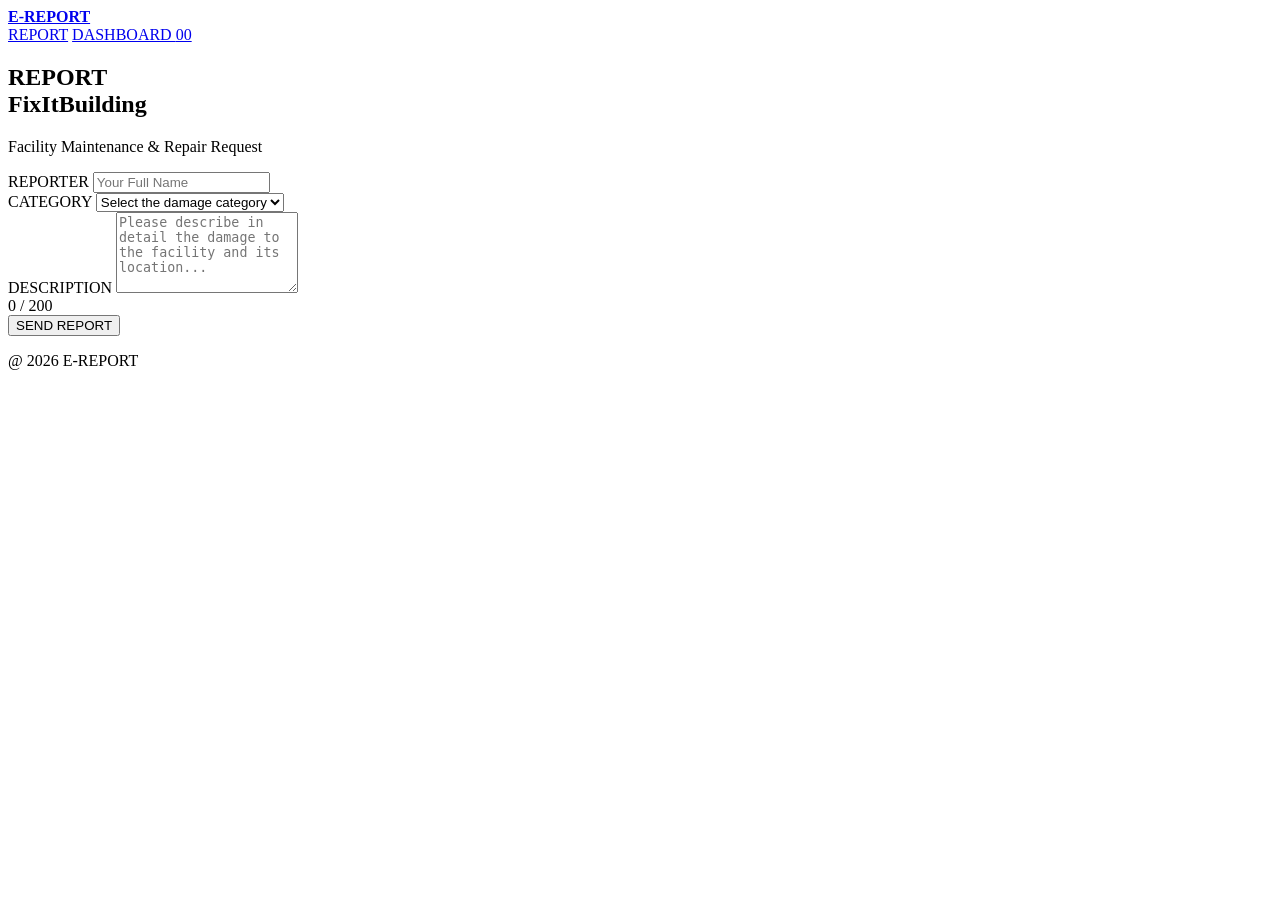
==== index.html @ 83d76eed "first commit" ====
<!DOCTYPE html>
<html lang="en">

<head>
  <meta charset="UTF-8">
  <meta name="viewport" content="width=device-width, initial-scale=1.0">
  <meta name="description" content="E-REPORT school facility damage reporting system.">
  <title>E-REPORT</title>
  <link rel="preconnect" href="https://fonts.googleapis.com">
  <link rel="preconnect" href="https://fonts.gstatic.com" crossorigin>
  <link
    href="https://fonts.googleapis.com/css2?family=Inter:wght@400;500;600;700;800;900&family=Roboto+Mono:wght@400;500;600&display=swap"
    rel="stylesheet">
  <link rel="stylesheet" href="CSS/style.css">
</head>

<body>
  <header class="topbar">
    <a class="brand" href="index.html">
      <span class="brand-dot"></span>
      <strong>E-REPORT</strong>
    </a>

    <nav class="nav">
      <a class="nav-link active" href="index.html">REPORT</a>

      <a class="nav-link dashboard-link" href="dashboard.html">
        DASHBOARD
        <span class="nav-count" id="nav-count">00</span>
      </a>
    </nav>
  </header>

  <main class="report-layout">
    <section class="report-intro">
      <h1>REPORT<br><span>FixItBuilding</span></h1>
      <p class="intro-copy">Facility Maintenance & Repair Request
    </section>

    <section class="form-panel">
      <form id="facility-report-form" class="report-form" onsubmit="handleFormSubmit(event)">
        <div class="field">
          <label for="reporter">REPORTER</label>
          <input id="reporter" name="reporter" type="text" placeholder="Your Full Name" required maxlength="60">
        </div>
        <!-- <div class="field">
          <label for="class-name">CLASS / ROLE</label>
          <input id="input-reporter" name="reporter" type="text" placeholder="X RPL / Teacher" required maxlength="40">
        </div> -->
        <div class="field">
          <label for="category">CATEGORY</label>
          <select id="select-category" name="category" required>
            <option value="">Select the damage category</option>
            <option value="AC">AC</option>
            <option value="Computer">Computer</option>
            <option value="Furniture">Furniture</option>
            <option value="Sanitation">Sanitation</option>
            <option value="Electrical">Electrical</option>
            <option value="Other">Other</option>
          </select>
        </div>
        <!-- <div class="field">
          <label for="location">LOCATION</label>
          <input id="location" name="location" type="text" placeholder="Computer Lab 2" required maxlength="80">
        </div> -->
        <div class="field full">
          <label for="description">DESCRIPTION</label>
          <textarea id="textarea-description" name="description" rows="5" maxlength="200"
            placeholder="Please describe in detail the damage to the facility and its location..." required></textarea>
          <div class="char-count"><span id="char-count">0</span> / 200</div>
        </div>
        <button class="submit-button" type="submit">SEND REPORT</button>
        <p class="form-message" id="form-message" role="status" aria-live="polite"></p>
      </form>
    </section>

  </main>
  <footer class="footer">@ 2026 E-REPORT</footer>

  <!-- JS -->
  <script src="js/data.js" defer></script>
  <script src="js/app.js" defer></script>
</body>

</html>
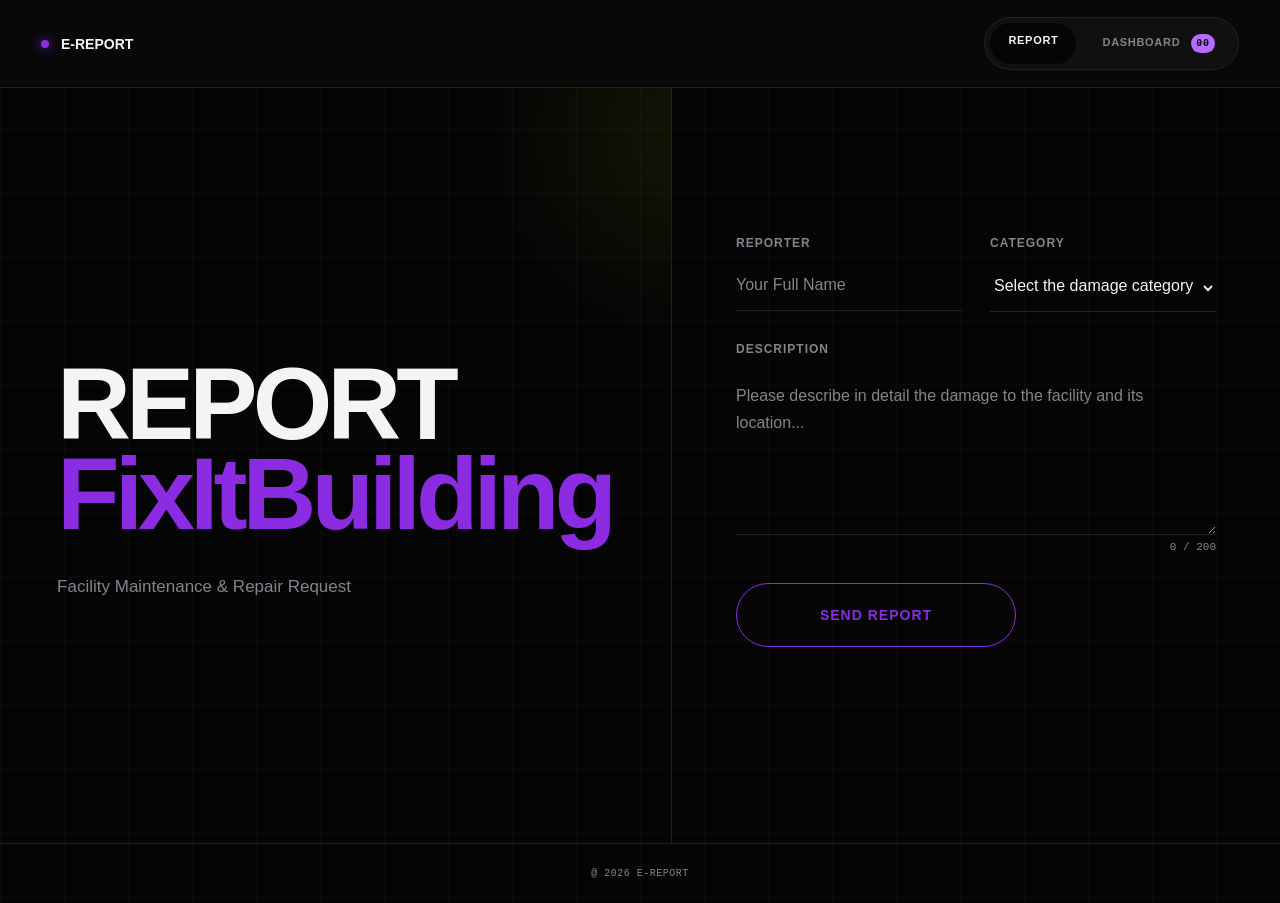
==== commit 6b0930e4: "change index" ====
--- a/index.html
+++ b/index.html
@@ -11,7 +11,7 @@
   <link
     href="https://fonts.googleapis.com/css2?family=Inter:wght@400;500;600;700;800;900&family=Roboto+Mono:wght@400;500;600&display=swap"
     rel="stylesheet">
-  <link rel="stylesheet" href="CSS/style.css">
+  <link rel="stylesheet" href="css/style.css">
 </head>
 
 <body>
--- a/css/style.css
+++ b/css/style.css
@@ -0,0 +1,639 @@
+/* reset global & settings */
+* {
+    box-sizing: border-box;
+    margin: 0;
+    padding: 0;
+}
+
+:root {
+    --bg-dark: #050505;
+    --bg-card: #101010;
+    --bg-card-hover: #17101F;
+    --text-main: #F4F4F4;
+    --text-muted: #88818F;
+    --border-color: #242027;
+    --night-purple: #1C003A;
+    --purple-main: #8B2BE2;
+    --purple-light: #B56CFF;
+
+
+    --bg: var(--bg-dark);
+    --panel: var(--bg-card);
+    --white: var(--text-main);
+    --muted: var(--text-muted);
+    --line: var(--border-color);
+
+    --lime: var(--purple-main);
+    --orange: var(--purple-light);
+    --red: #ff3d4f;
+
+    --mono: "Roboto Mono", monospace;
+    --sans: "Inter", sans-serif;
+}
+
+html {
+    min-height: 100%;
+    background: var(--bg);
+}
+
+body {
+    min-height: 100vh;
+    color: var(--white);
+    font-family: var(--sans);
+    background-color: var(--bg);
+    background-image:
+        linear-gradient(rgba(255, 255, 255, .025) 1px, transparent 1px),
+        linear-gradient(90deg, rgba(255, 255, 255, .025) 1px, transparent 1px);
+    background-size: 64px 64px;
+}
+
+a {
+    color: inherit;
+    text-decoration: none;
+}
+
+button,
+input,
+select,
+textarea {
+    font: inherit;
+}
+
+.topbar {
+    height: 88px;
+    padding: 0 3.2%;
+    display: flex;
+    align-items: center;
+    justify-content: space-between;
+    border-bottom: 1px solid var(--line);
+    background: rgba(9, 9, 9, .94);
+    position: sticky;
+    top: 0;
+    z-index: 5;
+    backdrop-filter: blur(14px);
+}
+
+.brand {
+    display: flex;
+    align-items: center;
+    gap: 12px;
+    font-size: 14px;
+}
+
+.brand-dot {
+    width: 8px;
+    height: 8px;
+    border-radius: 50%;
+    background: var(--lime);
+    box-shadow: 0 0 12px var(--lime);
+}
+
+.brand-divider,
+.brand-muted {
+    font-family: var(--mono);
+    color: var(--text-muted);
+}
+
+.nav {
+    display: flex;
+    gap: 8px;
+    padding: 5px;
+    border: 1px solid var(--border-color);
+    border-radius: 40px;
+    background: #101010;
+}
+
+.nav-link {
+    padding: 11px 18px;
+    border-radius: 30px;
+    font-size: 11px;
+    font-weight: 800;
+    letter-spacing: .7px;
+    color: var(--text-muted);
+}
+.nav-link.active {
+    background: var(--bg-dark);
+    color: var(--text-main);
+}
+
+.nav-count {
+    display: inline-grid;
+    place-items: center;
+    margin-left: 7px;
+    min-width: 24px;
+    height: 19px;
+    padding: 0 5px;
+    border-radius: 20px;
+    background: var(--orange);
+    color: var(--bg-dark);
+    font-family: var(--mono);
+    font-size: 10px;
+}
+
+.report-layout {
+    min-height: calc(100vh - 145px);
+    display: grid;
+    grid-template-columns: 1.05fr .95fr;
+    max-width: 1600px;
+    margin: auto;
+}
+
+.report-intro {
+    padding: 80px 8.5%;
+    display: flex;
+    flex-direction: column;
+    justify-content: center;
+    border-right: 1px solid var(--line);
+    position: relative;
+    overflow: hidden;
+}
+
+.report-intro:after {
+    content: "";
+    position: absolute;
+    width: 420px;
+    height: 420px;
+    right: -230px;
+    top: -160px;
+    background: radial-gradient(
+        circle,
+        rgba(198, 255, 0, .07),
+        transparent 68%
+    );
+    pointer-events: none;
+}
+
+.eyebrow {
+    font: 500 12px var(--mono);
+    letter-spacing: 2px;
+    color: var(--lime);
+}
+
+.report-intro h1 {
+    font-size: clamp(65px, 8vw, 112px);
+    font-weight: 900;
+    line-height: .88;
+    letter-spacing: -5px;
+    margin: 32px 0;
+}
+
+.report-intro h1 span {
+    color: var(--lime);
+}
+
+.intro-copy {
+    max-width: 540px;
+    color: var(--text-muted);
+    font-size: 17px;
+    line-height: 1.9;
+}
+
+.intro-note {
+    display: flex;
+    align-items: center;
+    gap: 12px;
+    margin-top: 60px;
+    color: var(--text-muted);
+    font: 10px var(--mono);
+    letter-spacing: .8px;
+}
+
+.note-line {
+    width: 28px;
+    height: 1px;
+    background: var(--lime);
+}
+
+.form-panel {
+    padding: 54px clamp(30px, 5vw, 90px);
+    display: flex;
+    align-items: center;
+}
+
+.report-form {
+    width: 100%;
+    max-width: 700px;
+    margin: auto;
+    display: grid;
+    grid-template-columns: 1fr 1fr;
+    gap: 30px 28px;
+}
+
+.field {
+    display: flex;
+    flex-direction: column;
+    gap: 14px;
+    min-width: 0;
+}
+
+.field label {
+    font-size: 12px;
+    font-weight: 800;
+    letter-spacing: 1px;
+    color: var(--text-muted);
+}
+
+.field input,
+.field select,
+.field textarea {
+    width: 100%;
+    padding: 12px 0 16px;
+    background: transparent;
+    color: var(--white);
+    border: 0;
+    border-bottom: 1px solid var(--border-color);
+    border-radius: 0;
+    outline: none;
+    font-size: 16px;
+    transition: var(--border-color) .2s;
+}
+
+.field input::placeholder,
+.field textarea::placeholder {
+    color: var(--text-muted);
+}
+
+.field select {
+    color: var(--text-main);
+    appearance: auto;
+}
+
+.field select option {
+    background: var(--bg-dark);
+    color: var(--text-main);
+}
+
+.field textarea {
+    resize: vertical;
+    min-height: 115px;
+    line-height: 1.7;
+}
+
+.field input:focus,
+.field select:focus,
+.field textarea:focus {
+    border-color: var(--lime);
+}
+
+.field.full {
+    grid-column: 1 / -1;
+}
+
+.char-count {
+    text-align: right;
+    color: var(--text-muted);
+    font: 11px var(--mono);
+    margin-top: -8px;
+}
+
+.submit-button {
+    grid-column: 1 / -1;
+    justify-self: start;
+    min-width: 280px;
+    padding: 23px 30px;
+    border: 1px solid var(--lime);
+    border-radius: 50px;
+    background: transparent;
+    color: var(--lime);
+    font-size: 14px;
+    font-weight: 800;
+    letter-spacing: 1px;
+    cursor: pointer;
+    transition: .2s;
+}
+
+.submit-button span {
+    font-size: 20px;
+    margin-left: 18px;
+}
+
+.submit-button:hover {
+    background: var(--lime);
+    color: var(--bg-card);
+}
+
+.form-message {
+    grid-column: 1 / -1;
+    min-height: 18px;
+    color: var(--lime);
+    font-size: 13px;
+}
+
+.dashboard-page {
+    max-width: 1600px;
+    margin: auto;
+    padding: 55px 3.2% 80px;
+}
+
+.dashboard-heading {
+    display: flex;
+    align-items: flex-end;
+    justify-content: space-between;
+    gap: 24px;
+    padding-bottom: 28px;
+    border-bottom: 1px solid var(--line);
+}
+
+.dashboard-title {
+    font-size: clamp(44px, 6vw, 76px);
+    font-weight: 900;
+    letter-spacing: -3px;
+    line-height: 1;
+    margin-top: 22px;
+}
+
+.search-box input {
+    width: 245px;
+    padding: 12px 18px;
+    border: 1px solid var(--border-color);
+    border-radius: 30px;
+    background: transparent;
+    color: var(--text-main);
+    outline: none;
+    font-size: 13px;
+}
+
+.search-box input:focus {
+    border-color: var(--lime);
+}
+
+.stats-grid {
+    display: grid;
+    grid-template-columns: repeat(3, 1fr);
+    gap: 22px;
+    margin: 46px 0;
+}
+
+.stat-card {
+    min-height: 185px;
+    padding: 32px 38px;
+    border: 1px solid var(--line);
+    display: flex;
+    flex-direction: column;
+    justify-content: space-between;
+}
+
+.stat-card p {
+    font-size: 11px;
+    font-weight: 800;
+    letter-spacing: 1px;
+    color: var(--text-muted);
+}
+
+.stat-card strong {
+    font-size: 66px;
+    line-height: .9;
+    font-weight: 900;
+    letter-spacing: -3px;
+}
+
+.waiting-card {
+    border-left: 2px solid var(--orange);
+}
+
+.waiting-card strong {
+    color: var(--orange);
+}
+
+.completed-card strong {
+    color: var(--lime);
+}
+
+.filter-row {
+    display: flex;
+    gap: 9px;
+    margin: 0 0 22px;
+}
+
+.filter-button {
+    border: 1px solid var(--border-color);
+    border-radius: 30px;
+    background: transparent;
+    color: var(--text-muted);
+    padding: 8px 17px;
+    font: 11px var(--mono);
+    cursor: pointer;
+}
+
+.filter-button.active {
+    border-color: var(--lime);
+    color: var(--lime);
+}
+
+
+.table-wrap {
+    width: 100%;
+    overflow-x: auto;
+}
+
+
+.report-table {
+    width: 100%;
+    border-collapse: collapse;
+    min-width: 780px;
+    text-align: left;
+}
+
+.report-table th {
+    padding: 16px 18px;
+    border-bottom: 1px solid var(--border-color);
+    color: var(--text-muted);
+    font: 11px var(--mono);
+    letter-spacing: 1px;
+}
+
+.report-table th:nth-child(1) {
+    width: 16%;
+}
+
+.report-table th:nth-child(2) {
+    width: 12%;
+}
+
+.report-table th:nth-child(3) {
+    width: 39%;
+}
+
+.report-table th:nth-child(4) {
+    width: 13%;
+}
+
+.report-table th:nth-child(5) {
+    width: 20%;
+    text-align: right;
+}
+
+.report-table td {
+    padding: 22px 18px;
+    border-bottom: 1px solid var(--bg-card-hover);
+    color: var(--text-muted);
+    font-size: 13px;
+    line-height: 1.6;
+}
+
+.report-table td:first-child {
+    color: var(--text-main);
+    font-size: 14px;
+    font-weight: 700;
+}
+
+.report-table td:first-child small {
+    display: block;
+    color: var(--text-muted);
+    font-size: 11px;
+    font-weight: 400;
+}
+
+.report-table td:last-child {
+    text-align: right;
+    white-space: nowrap;
+}
+
+.empty-state {
+    text-align: center !important;
+    padding: 50px !important;
+    color: var(--text-muted) !important;
+}
+
+/* dashboar dstatus label */
+.status {
+    display: inline-block;
+    padding: 5px 12px;
+    border-radius: 20px;
+    background: rgba(255, 121, 0, .12);
+    color: var(--orange);
+    font: 10px var(--mono);
+}
+
+.status.completed {
+    background: rgba(198, 255, 0, .1);
+    color: var(--lime);
+}
+
+/* dashboard active buttons */
+.action-button {
+    padding: 6px 13px;
+    margin-left: 5px;
+    border-radius: 20px;
+    background: transparent;
+    font: 10px var(--mono);
+    cursor: pointer;
+}
+
+.complete-button {
+    border: 1px solid var(--lime);
+    color: var(--lime);
+}
+
+.delete-button {
+    border: 1px solid var(--bg-card-hover);
+    color: var(--red);
+}
+
+.action-button:hover {
+    background: rgba(255, 255, 255, .07);
+}
+
+/* footer */
+.footer {
+    padding: 24px 3%;
+    border-top: 1px solid var(--line);
+    text-align: center;
+    color: var(--text-muted);
+    font: 10px var(--mono);
+    letter-spacing: .5px;
+}
+
+.footer span {
+    color: var(--lime);
+    margin: 0 7px;
+}
+
+/* accessibility */
+.sr-only {
+    position: absolute;
+    width: 1px;
+    height: 1px;
+    padding: 0;
+    margin: -1px;
+    overflow: hidden;
+    clip: rect(0, 0, 0, 0);
+    white-space: nowrap;
+    border: 0;
+}
+
+/* status badge */
+.status-badge {
+    display: inline-block;
+    padding: 6px 12px;
+    border-radius: 20px;
+    font-size: 12px;
+    font-weight: 600;
+    white-space: nowrap;
+}
+
+/* Merah = laporan masih menunggu */
+.status-waiting {
+    color: #ff6b6b;
+    background-color: rgba(255, 65, 65, 0.12);
+    border: 1px solid rgba(255, 65, 65, 0.3);
+}
+
+/* Kuning = laporan sudah diterima */
+.status-accepted {
+    color: #facc15;
+    background-color: rgba(250, 204, 21, 0.12);
+    border: 1px solid rgba(250, 204, 21, 0.3);
+}
+
+/* Hijau = laporan sudah selesai */
+.status-completed {
+    color: #4ade80;
+    background-color: rgba(74, 222, 128, 0.12);
+    border: 1px solid rgba(74, 222, 128, 0.3);
+}
+
+/* action button */
+.action-button {
+    padding: 7px 13px;
+    border: none;
+    border-radius: 6px;
+    font-family: "Inter", sans-serif;
+    font-size: 12px;
+    font-weight: 600;
+    cursor: pointer;
+    transition: 0.2s ease;
+}
+
+/* Tombol Terima = kuning */
+.accept-button {
+    color: #1a1a1a;
+    background-color: #facc15;
+}
+
+.accept-button:hover {
+    background-color: #eab308;
+    transform: translateY(-1px);
+}
+
+/* Tombol Selesaikan = hijau */
+.complete-button {
+    color: #052e16;
+    background-color: #4ade80;
+}
+
+.complete-button:hover {
+    background-color: #22c55e;
+    transform: translateY(-1px);
+}
+
+/* Tombol Delete = merah */
+.delete-button {
+    color: #ffffff;
+    background-color: #ef4444;
+}
+
+.delete-button:hover {
+    background-color: #dc2626;
+    transform: translateY(-1px);
+}
